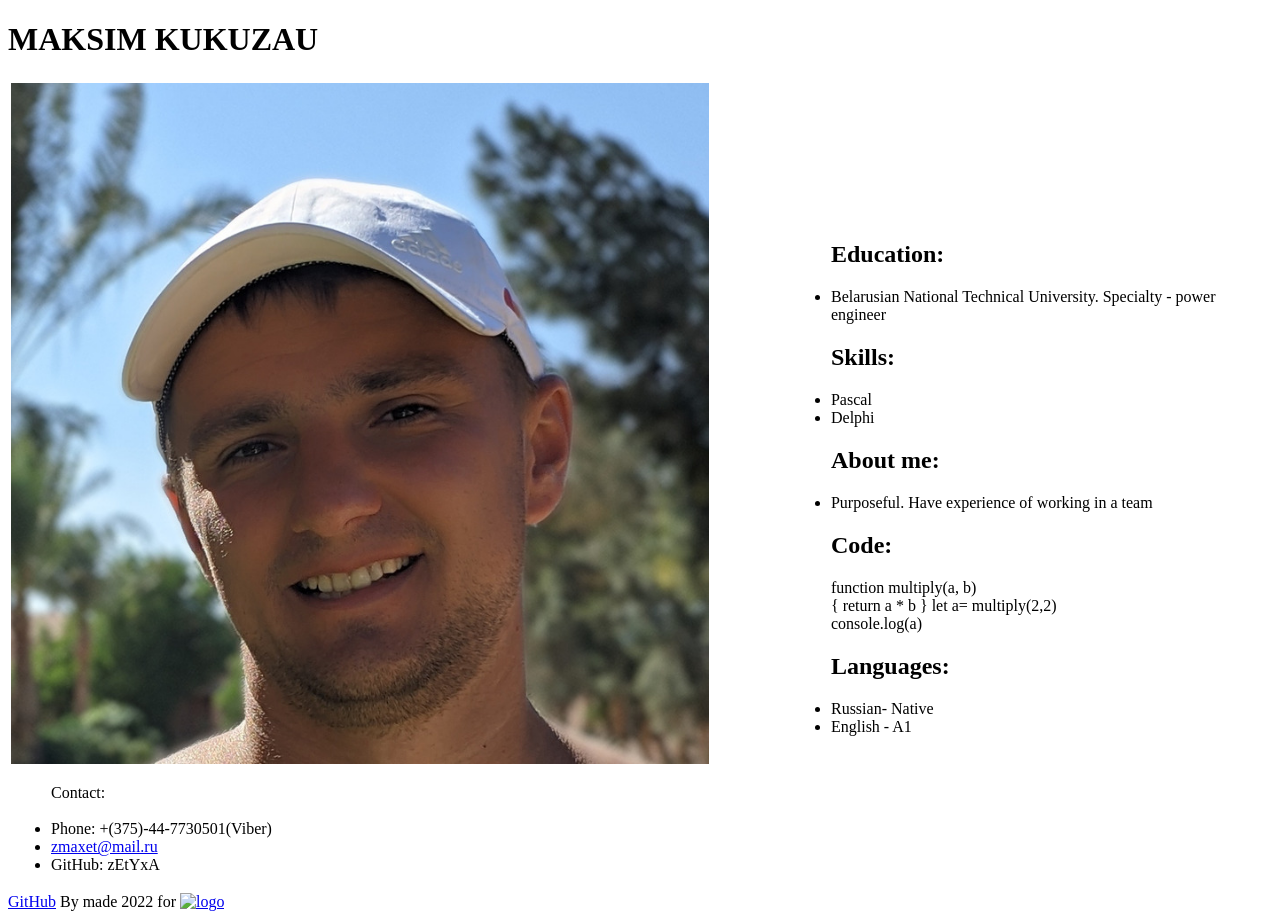
==== index.html @ a3d76f43 "errors recovery" ====
<!DOCTYPE html>
<html lang="en">

<head>

   <meta charset="UTF-8">
   <meta http-equiv="X-UA-Compatible" content="IE=edge">
   <meta name="viewport" content="width=device-width, initial-scale=1.0">
   <title>CV</title>
   <link href="/rsschool-cv/style.css" rel="stylesheet">
</head>


<body class="bod">
   <header>

      <h1 class="namee">MAKSIM KUKUZAU</h1>

   </header>
   <main>
      <table class="table">
         <tr>
            <td class="nav">
               <img src="images/foto3.png" , alt="foto" width="90%" , height="90%">
               <br>
               <ul class=" mame"> Contact: <br><br>
                  <nav>
                     <li class=" info-nav">
                        Phone: +(375)-44-7730501(Viber)
                     </li>

                     <li class=" info">
                        <a href="zmaxet@mail.ru,"> zmaxet@mail.ru</a>

                     <li class=" info">GitHub: zEtYxA</li>
                  </nav>
               </ul>
            </td>
            <td>
               <ul class="mame">
                  <H2 class="mame">Education:</H2>
                  <li class=" info">Belarusian National Technical University. Specialty - power engineer</li>
               </ul>
               <ul class="mame">
                  <H2 class="mame">Skills:</H2>
                  <li class=" info">Pascal</li>
                  <li class=" info">Delphi</li>
               </ul>
               <ul class="mame">
                  <H2 class="mame">About me:</H2>
                  <li class=" info">Purposeful. Have experience of working in a team</li>
               </ul>
               <ul class="mame">
                  <H2 class="mame">Code:</H2>
                  <p class=" info"> function multiply(a, b) <br>
                     { return a * b } let a= multiply(2,2)
                     <br>
                     console.log(a)
                  </p>
               </ul>
               <ul class="mame">
                  <H2 class="mame">Languages:</H2>

                  <li class=" info">Russian- Native</li>
                  <li class=" info">English - A1</li>
               </ul>
            </td>
         </tr>
      </table>
   </main>
   <footer>
      <div class="foot">
         <span>
            <a href=https://github.com/zEtYxA>GitHub</a>
         </span>
         <span>
            By made 2022 for <a href=https://rs.school/js />
            <img src="https://rs.school/images/rs_school_js.svg" alt="logo" width="200px" height="200px">
         </span></a>
      </div>
   </footer>

</body>

</html>
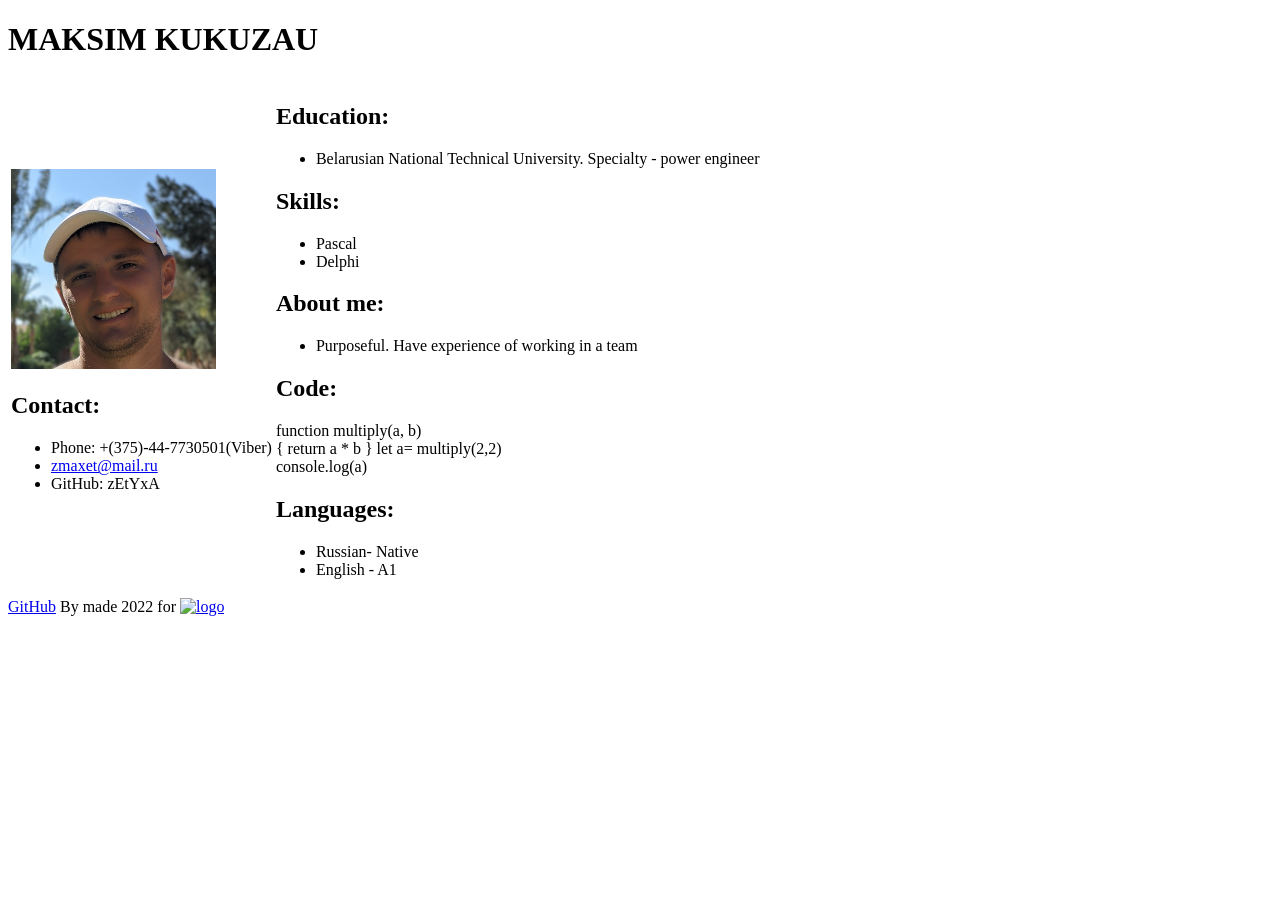
==== commit eba7b3e1: "errors recovery 2" ====
--- a/index.html
+++ b/index.html
@@ -21,45 +21,50 @@
       <table class="table">
          <tr>
             <td class="nav">
-               <img src="images/foto3.png" , alt="foto" width="90%" , height="90%">
+               <img src="images/foto3.png" alt="foto" height="200px">
                <br>
-               <ul class=" mame"> Contact: <br><br>
-                  <nav>
-                     <li class=" info-nav">
-                        Phone: +(375)-44-7730501(Viber)
-                     </li>
+               <H2 class="mame">Contact:</H2>
+               <ul>
 
-                     <li class=" info">
+
+                  <li class=" info-nav">
+                     Phone: +(375)-44-7730501(Viber)
+                  </li>
+
+                  <li class=" info">
+                     <nav>
                         <a href="zmaxet@mail.ru,"> zmaxet@mail.ru</a>
+                     </nav>
+                  <li class=" info">GitHub: zEtYxA</li>
 
-                     <li class=" info">GitHub: zEtYxA</li>
-                  </nav>
                </ul>
             </td>
             <td>
-               <ul class="mame">
-                  <H2 class="mame">Education:</H2>
+               <H2 class="mame">Education:</H2>
+               <ul>
+
                   <li class=" info">Belarusian National Technical University. Specialty - power engineer</li>
                </ul>
-               <ul class="mame">
-                  <H2 class="mame">Skills:</H2>
+               <H2 class="mame">Skills:</H2>
+               <ul>
                   <li class=" info">Pascal</li>
                   <li class=" info">Delphi</li>
                </ul>
-               <ul class="mame">
-                  <H2 class="mame">About me:</H2>
+               <H2 class="mame">About me:</H2>
+               <ul>
+
                   <li class=" info">Purposeful. Have experience of working in a team</li>
                </ul>
-               <ul class="mame">
-                  <H2 class="mame">Code:</H2>
-                  <p class=" info"> function multiply(a, b) <br>
-                     { return a * b } let a= multiply(2,2)
-                     <br>
-                     console.log(a)
-                  </p>
-               </ul>
-               <ul class="mame">
-                  <H2 class="mame">Languages:</H2>
+               <H2 class="mame">Code:</H2>
+               <p class="info code">
+                  function multiply(a, b) <br>
+                  { return a * b } let a= multiply(2,2)
+                  <br>
+                  console.log(a)
+               </p>
+               <H2 class="mame">Languages:</H2>
+               <ul>
+
 
                   <li class=" info">Russian- Native</li>
                   <li class=" info">English - A1</li>
@@ -74,9 +79,9 @@
             <a href=https://github.com/zEtYxA>GitHub</a>
          </span>
          <span>
-            By made 2022 for <a href=https://rs.school/js />
-            <img src="https://rs.school/images/rs_school_js.svg" alt="logo" width="200px" height="200px">
-         </span></a>
+            By made 2022 for <a href=https://rs.school/js>
+               <img src="https://rs.school/images/rs_school_js.svg" alt="logo" width="80px"></a>
+         </span>
       </div>
    </footer>
 
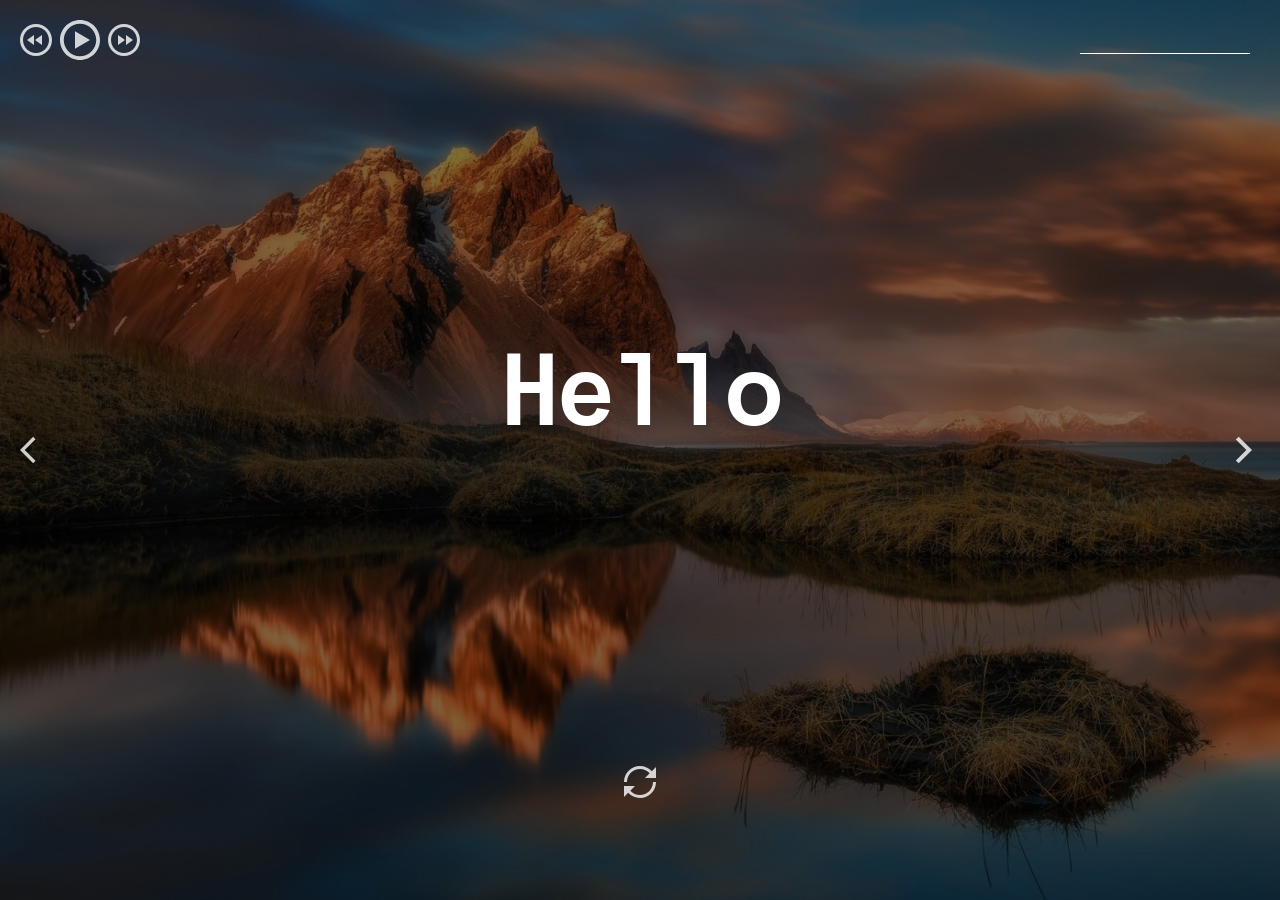
==== commit b4235bdb: "second delete catalog" ====
--- a/index.html
+++ b/index.html
@@ -2,89 +2,57 @@
 <html lang="en">
 
 <head>
-
-   <meta charset="UTF-8">
-   <meta http-equiv="X-UA-Compatible" content="IE=edge">
-   <meta name="viewport" content="width=device-width, initial-scale=1.0">
-   <title>CV</title>
-   <link href="/rsschool-cv/style.css" rel="stylesheet">
+  <meta charset="UTF-8" />
+  <meta name="viewport" content="width=device-width, initial-scale=1.0" />
+  <link href="assets/favicon.ico" rel="shortcut icon" />
+  <link rel="stylesheet" href="css/owfont-regular.css" />
+  <link rel="stylesheet" href="css/style.css" />
+  <link rel="stylesheet" href="js/index.js" />
+  <title>momentum</title>
 </head>
 
-
-<body class="bod">
-   <header>
-
-      <h1 class="namee">MAKSIM KUKUZAU</h1>
-
-   </header>
-   <main>
-      <table class="table">
-         <tr>
-            <td class="nav">
-               <img src="images/foto3.png" alt="foto" height="200px">
-               <br>
-               <H2 class="mame">Contact:</H2>
-               <ul>
-
-
-                  <li class=" info-nav">
-                     Phone: +(375)-44-7730501(Viber)
-                  </li>
-
-                  <li class=" info">
-                     <nav>
-                        <a href="zmaxet@mail.ru,"> zmaxet@mail.ru</a>
-                     </nav>
-                  <li class=" info">GitHub: zEtYxA</li>
-
-               </ul>
-            </td>
-            <td>
-               <H2 class="mame">Education:</H2>
-               <ul>
-
-                  <li class=" info">Belarusian National Technical University. Specialty - power engineer</li>
-               </ul>
-               <H2 class="mame">Skills:</H2>
-               <ul>
-                  <li class=" info">Pascal</li>
-                  <li class=" info">Delphi</li>
-               </ul>
-               <H2 class="mame">About me:</H2>
-               <ul>
-
-                  <li class=" info">Purposeful. Have experience of working in a team</li>
-               </ul>
-               <H2 class="mame">Code:</H2>
-               <p class="info code">
-                  function multiply(a, b) <br>
-                  { return a * b } let a= multiply(2,2)
-                  <br>
-                  console.log(a)
-               </p>
-               <H2 class="mame">Languages:</H2>
-               <ul>
-
-
-                  <li class=" info">Russian- Native</li>
-                  <li class=" info">English - A1</li>
-               </ul>
-            </td>
-         </tr>
-      </table>
-   </main>
-   <footer>
-      <div class="foot">
-         <span>
-            <a href=https://github.com/zEtYxA>GitHub</a>
-         </span>
-         <span>
-            By made 2022 for <a href=https://rs.school/js>
-               <img src="https://rs.school/images/rs_school_js.svg" alt="logo" width="80px"></a>
-         </span>
+<body>
+  <header class="header">
+    <div class="player">
+      <div class="player-controls">
+        <button class="play-prev player-icon"></button>
+        <button class="play player-icon"></button>
+        <button class="play-next player-icon"></button>
       </div>
-   </footer>
-
+      <ul class="play-list"></ul>
+    </div>
+    <div class="weather">
+      <input type="text" class="city" />
+      <i class="weather-icon owf"></i>
+      <div class="weather-error"></div>
+      <div class="description-container">
+        <span class="temperature"></span>
+        <span class="weather-description"></span>
+      </div>
+      <div class="wind"></div>
+      <div class="humidity"></div>
+    </div>
+  </header>
+  <main class="main">
+    <div class="slider-icons">
+      <button class="slide-prev slider-icon"></button>
+      <button class="slide-next slider-icon"></button>
+    </div>
+    <time class="time">Hello</time>
+    <date class="date"></date>
+    <div class="greeting-container">
+      <span class="greeting"></span>
+      <input type="text" class="name" />
+    </div>
+  </main>
+  <footer class="footer">
+    <button class="change-quote"></button>
+    <div>
+      <div class="quote"></div>
+      <div class="author"></div>
+    </div>
+  </footer>
+  <script src="js/script.js"></script>
 </body>
 
 </html>
--- a/css/style.css
+++ b/css/style.css
@@ -0,0 +1,286 @@
+@font-face {
+  font-family: 'Arial-MT';
+  src: url("../assets/fonts/Arial-MT.woff"); /* Путь к файлу со шрифтом */
+ }
+
+* {
+  box-sizing: border-box;
+  margin: 0;
+  padding: 0;
+}
+
+body {
+  min-width: 480px;
+  min-height: 100vh;
+  font-family: 'Arial', sans-serif;
+  font-size: 16px;
+  color: #fff;
+  text-align: center;
+  background: url("../assets/img/bg.jpg") center/cover, rgba(0, 0, 0, 0.5);
+  background-blend-mode: multiply;
+  transition: background-image 1s ease-in-out;
+}
+
+.header {
+  display: flex;
+  justify-content: space-between;
+  align-items: flex-start;
+  width: 100%;
+  height: 30vh;
+  min-height: 220px;  
+  padding: 20px;
+}
+
+.player-controls {
+  display: flex;
+  align-items: center;
+  justify-content: space-between;
+  width: 120px;
+  margin-bottom: 28px;
+}
+
+.play-list {
+  text-align: left;
+}
+
+.play-item {
+  position: relative;
+  padding: 5px;
+  padding-left: 20px;
+  list-style: none;
+  opacity: .8;
+  cursor: pointer;
+  transition: .3s;
+}
+
+.play-item:hover {
+  opacity: 1;
+}
+
+.play-item::before {
+  content: "\2713";  
+  position: absolute;
+  left: 0;
+  top: 2px;
+  font-weight: 900;
+}
+
+.item-active::before {
+  color: #C5B358;
+}
+
+.player-icon,
+.slider-icon,
+.change-quote {
+  width: 32px;
+  height: 32px;
+  background-size: 32px 32px;
+  background-position: center center;
+  background-repeat: no-repeat;
+  background-color: transparent;
+  border: 0;
+  outline: 0;
+  opacity: .8;
+  cursor: pointer;
+  transition: .3s;  
+}
+
+.player-icon:hover,
+.slider-icon:hover,
+.change-quote:hover {
+  opacity: 1;
+}
+
+.player-icon:active,
+.slider-icon:active,
+.change-quote:active {
+  border: 0;
+  outline: 0;  
+  transform: scale(1.1);
+}
+
+.play {
+  width: 40px;
+  height: 40px;
+  background-size: 40px 40px;
+  background-image: url("../assets/svg/play.svg");
+}
+
+.pause {
+  background-image: url("../assets/svg/pause.svg");
+}
+
+.play-prev {
+  background-image: url("../assets/svg/play-prev.svg");
+}
+
+.play-next {
+  background-image: url("../assets/svg/play-next.svg");
+}
+
+.weather {
+  display: flex;
+  flex-direction: column;
+  justify-content: space-between;
+  align-items: flex-start;
+  row-gap: 5px;
+  width: 180px;
+  min-height: 180px;  
+  text-align: left;
+}
+
+.weather-error {
+  margin-top: -10px;
+}
+
+.description-container {
+  display: flex;
+  flex-wrap: wrap;
+  justify-content: flex-start;
+  align-items: center;
+  column-gap: 12px;
+}
+
+.weather-icon {
+  font-size: 44px;
+}
+
+.city {
+  width: 170px;
+  height: 34px;
+  padding: 5px;
+  font-size: 20px;
+  line-height: 24px;
+  color: #fff;  
+  border: 0;
+  outline: 0;
+  border-bottom: 1px solid #fff;
+  background-color: transparent;
+}
+
+.city::placeholder {  
+  font-size: 20px;
+  color: #fff;
+  opacity: .6;
+}
+
+.main {
+  position: relative;
+  display: flex;
+  flex-direction: column;
+  justify-content: center;
+  align-items: center;
+  width: 100%;
+  height: 40vh;
+  min-height: 260px;  
+  padding: 20px;
+}
+
+.slider-icon {
+  position: absolute;
+  top: 50%;
+  margin-top: -16px;
+  cursor: pointer;
+}
+
+.slide-prev {
+  left: 20px;
+  background-image: url("../assets/svg/slider-prev.svg");
+}
+
+.slide-next {
+  right: 20px;
+  background-image: url("../assets/svg/slider-next.svg");
+}
+
+.time {
+  min-height: 124px;
+  margin-bottom: 10px;
+  font-family: 'Arial-MT';
+  font-size: 100px;
+  letter-spacing: -4px;  
+}
+
+.date {
+  min-height: 28px;
+  font-size: 24px;
+  margin-bottom: 20px;
+}
+
+.greeting-container {
+  display: flex;
+  flex-wrap: wrap;
+  justify-content: stretch;
+  align-items: center;
+  min-height: 48px;
+  width: 100vw;
+  font-size: 40px;
+}
+
+.greeting {
+  flex: 1;  
+  padding: 10px;
+  text-align: right;
+}
+
+.name {
+  flex: 1;
+  max-width: 50%;
+  padding: 10px;
+  font-size: 40px;
+  text-align: left;
+  color: #fff;
+  background-color: transparent;
+  border: 0;
+  outline: 0;
+}
+
+.name::placeholder {
+  color: #fff;
+  opacity: .6;
+}
+
+.footer {
+  display: flex;
+  flex-direction: column;
+  justify-content: flex-end;
+  align-items: center;
+  width: 100%;
+  height: 30vh;
+  min-height: 160px;  
+  padding: 20px;
+}
+
+.change-quote {
+  margin-bottom: 30px;
+  background-image: url("../assets/svg/reload.svg");  
+}
+
+.quote {
+  min-height: 32px;
+}
+
+.author {
+  min-height: 20px;
+}
+
+@media (max-width: 768px) {
+  .time {
+    min-height: 80px;
+    font-size: 72px;    
+  }
+
+  .greeting-container {
+    min-height: 40px;
+    font-size: 32px;
+  }
+
+  .greeting {
+    padding: 5px;
+  }
+
+  .name {
+    font-size: 32px;
+    padding: 5px;
+  }
+}
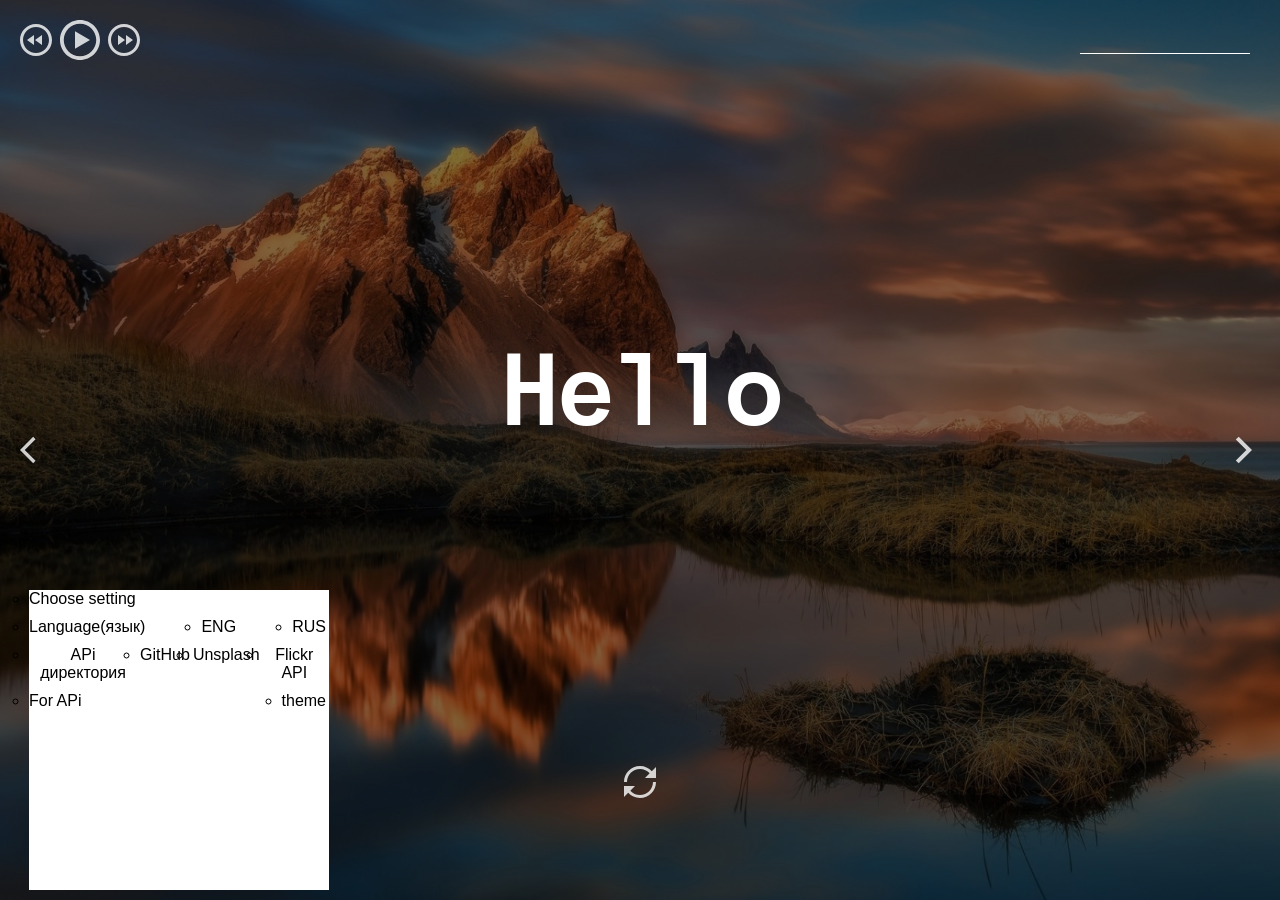
==== commit eda4321c: "ferst version" ====
--- a/index.html
+++ b/index.html
@@ -7,13 +7,14 @@
   <link href="assets/favicon.ico" rel="shortcut icon" />
   <link rel="stylesheet" href="css/owfont-regular.css" />
   <link rel="stylesheet" href="css/style.css" />
-  <link rel="stylesheet" href="js/index.js" />
+
   <title>momentum</title>
 </head>
 
 <body>
   <header class="header">
     <div class="player">
+
       <div class="player-controls">
         <button class="play-prev player-icon"></button>
         <button class="play player-icon"></button>
@@ -48,11 +49,42 @@
   <footer class="footer">
     <button class="change-quote"></button>
     <div>
+      <div class="menu">
+        <ul class="menu__catalog">
+          <ul class="menu__lang">
+            <li class="menu__lang-list">Choose setting</li>
+
+          </ul>
+          <ul class="menu__lang">
+            <li class="menu__lang-list">Language(язык)</li>
+            <li class="menu__lang-list">ENG</li>
+            <li class="menu__lang-list">RUS</li>
+          </ul>
+          <ul class="menu__lang">
+            <li class="menu__lang-list">APi директория</li>
+            <li class="menu__lang-list">GitHub</li>
+            <li class="menu__lang-list">Unsplash </li>
+            <li class="menu__lang-list">Flickr API</li>
+
+          </ul>
+          <ul class="menu__lang">
+            <li class="menu__lang-list">For APi </li>
+
+            <li class="menu__lang-list">theme</li>
+
+          </ul>
+        </ul>
+
+      </div>
+      <div class="install">
+        <img src="../assets/svg/options.svg" alt="opt" class="img">
+      </div>
       <div class="quote"></div>
       <div class="author"></div>
     </div>
   </footer>
-  <script src="js/script.js"></script>
+  <script type="module" src="js/script.js"></script>
+  <script type="module" src="js/playList.js"></script>
 </body>
 
 </html>
--- a/css/style.css
+++ b/css/style.css
@@ -16,6 +16,7 @@
   font-size: 16px;
   color: #fff;
   text-align: center;
+
   background: url("../assets/img/bg.jpg") center/cover, rgba(0, 0, 0, 0.5);
   background-blend-mode: multiply;
   transition: background-image 1s ease-in-out;
@@ -283,4 +284,33 @@
     font-size: 32px;
     padding: 5px;
   }
+}
+.img{
+  position: absolute;
+ 
+  left: 30px;
+  height: 50px;
+  width: 50px;
+}
+.menu{
+  z-index: 20;
+  position: absolute;
+  width: 300px;
+  height: 300px;
+  bottom: 10px;
+  left: 29px;
+  background-color: white;
+}
+.menu__catalog{
+        z-index: 21;
+    color: black;
+}
+.menu__lang{
+  display: flex;
+  justify-content: space-between;
+  margin-bottom: 10px;
+}
+.menu__lang-list{
+  
+  margin-right: 3px;
 }
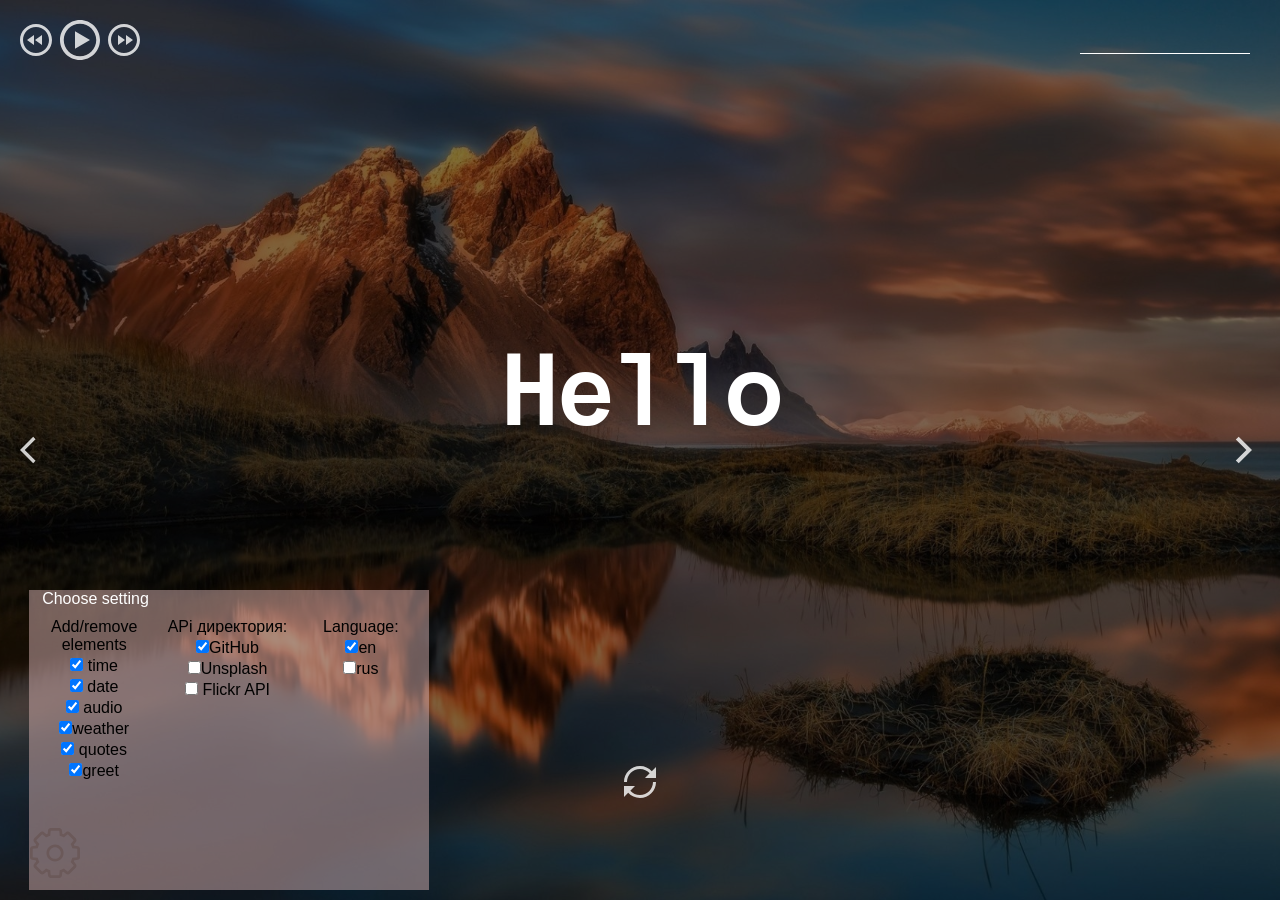
==== commit f06a9d15: "change 1608" ====
--- a/index.html
+++ b/index.html
@@ -50,27 +50,61 @@
     <button class="change-quote"></button>
     <div>
       <div class="menu">
+        <ul class="menu__lang">
+          <li class="menu__lang-list">Choose setting</li>
+
+        </ul>
         <ul class="menu__catalog">
+
           <ul class="menu__lang">
-            <li class="menu__lang-list">Choose setting</li>
+            <li class="menu__lang-list">Add/remove elements</li>
+            <li class="menu__lang-list">
+              <input type="checkbox" name="time" value="yes" checked="yes" id="time" class="rechange">
+              time
+            </li>
+            <li class="menu__lang-list">
+              <input type="checkbox" name="date" value="yes" checked="yes" class="rechange" id="date">
+              date
+            </li>
+            <li class="menu__lang-list">
+              <input type="checkbox" name="audio" value="yes" checked="yes" class="rechange" id="audio">
+              audio
+            </li>
+            <li class="menu__lang-list">
+              <input type="checkbox" name="weather" value="yes" checked="yes" id="weather">weather
+            </li>
+            <li class="menu__lang-list">
+              <input type="checkbox" name="quotes" value="yes" checked="yes" id="quotes">
+              quotes
+            </li>
+            <li class="menu__lang-list">
+              <input type="checkbox" name="greet" value="yes" checked="yes" id="greeting">greet
+            </li>
+
+
+
 
           </ul>
           <ul class="menu__lang">
-            <li class="menu__lang-list">Language(язык)</li>
-            <li class="menu__lang-list">ENG</li>
-            <li class="menu__lang-list">RUS</li>
-          </ul>
-          <ul class="menu__lang">
-            <li class="menu__lang-list">APi директория</li>
-            <li class="menu__lang-list">GitHub</li>
-            <li class="menu__lang-list">Unsplash </li>
-            <li class="menu__lang-list">Flickr API</li>
+            <li class="menu__lang-list">APi директория:</li>
+            <li class="menu__lang-list">
+              <input type="checkbox" value="yes" checked="yes" id="GitHub">GitHub
+            </li>
+            <li class="menu__lang-list">
+              <input type="checkbox" name="Unsplash" value="yes" id="Unsplash">Unsplash
+            </li>
+            <li class="menu__lang-list">
+              <input type="checkbox" name="Flickr" value="yes" id="Flickr">
+              Flickr API
+            </li>
 
           </ul>
           <ul class="menu__lang">
-            <li class="menu__lang-list">For APi </li>
+            <li class="menu__lang-list">Language:</li>
 
-            <li class="menu__lang-list">theme</li>
+            <li class="menu__lang-list"> <input type="checkbox" name="Flickr" value="yes" checked="yes" id="en"
+                class="lang">en</li>
+            <li class="menu__lang-list"> <input type="checkbox" name="Flickr" value="yes" id="rus" class="lang">rus</li>
 
           </ul>
         </ul>
--- a/css/style.css
+++ b/css/style.css
@@ -295,22 +295,34 @@
 .menu{
   z-index: 20;
   position: absolute;
-  width: 300px;
+  width: 400px;
   height: 300px;
   bottom: 10px;
   left: 29px;
-  background-color: white;
+ 
+  background-color: rgba(214, 178, 178, 0.5);
 }
 .menu__catalog{
         z-index: 21;
     color: black;
 }
+.menu__catalog{
+  display: flex;
+}
 .menu__lang{
-  display: flex;
-  justify-content: space-between;
+ 
+  justify-content: left;
+width: 34%;
   margin-bottom: 10px;
 }
+.menu__table{
+  display: flex;
+  justify-content: space-around;
+}
 .menu__lang-list{
-  
+  list-style: none;
   margin-right: 3px;
-}+  margin-bottom: 3px;
+}
+
+
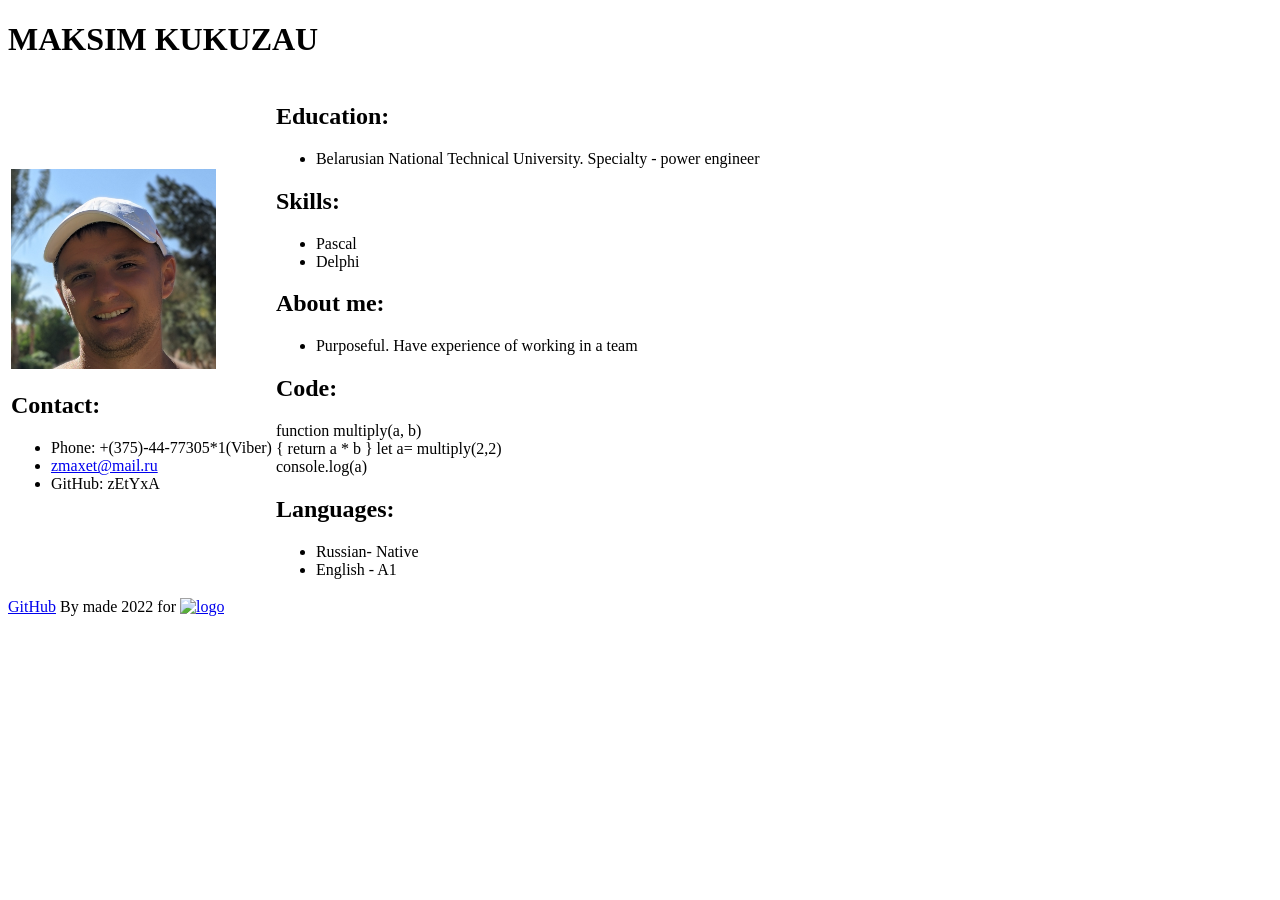
==== commit 2534b8a7: "asdasd" ====
--- a/index.html
+++ b/index.html
@@ -2,123 +2,89 @@
 <html lang="en">
 
 <head>
-  <meta charset="UTF-8" />
-  <meta name="viewport" content="width=device-width, initial-scale=1.0" />
-  <link href="assets/favicon.ico" rel="shortcut icon" />
-  <link rel="stylesheet" href="css/owfont-regular.css" />
-  <link rel="stylesheet" href="css/style.css" />
 
-  <title>momentum</title>
+   <meta charset="UTF-8">
+   <meta http-equiv="X-UA-Compatible" content="IE=edge">
+   <meta name="viewport" content="width=device-width, initial-scale=1.0">
+   <title>CV</title>
+   <link href="/rsschool-cv/style.css" rel="stylesheet">
 </head>
 
-<body>
-  <header class="header">
-    <div class="player">
 
-      <div class="player-controls">
-        <button class="play-prev player-icon"></button>
-        <button class="play player-icon"></button>
-        <button class="play-next player-icon"></button>
-      </div>
-      <ul class="play-list"></ul>
-    </div>
-    <div class="weather">
-      <input type="text" class="city" />
-      <i class="weather-icon owf"></i>
-      <div class="weather-error"></div>
-      <div class="description-container">
-        <span class="temperature"></span>
-        <span class="weather-description"></span>
-      </div>
-      <div class="wind"></div>
-      <div class="humidity"></div>
-    </div>
-  </header>
-  <main class="main">
-    <div class="slider-icons">
-      <button class="slide-prev slider-icon"></button>
-      <button class="slide-next slider-icon"></button>
-    </div>
-    <time class="time">Hello</time>
-    <date class="date"></date>
-    <div class="greeting-container">
-      <span class="greeting"></span>
-      <input type="text" class="name" />
-    </div>
-  </main>
-  <footer class="footer">
-    <button class="change-quote"></button>
-    <div>
-      <div class="menu">
-        <ul class="menu__lang">
-          <li class="menu__lang-list">Choose setting</li>
+<body class="bod">
+   <header>
 
-        </ul>
-        <ul class="menu__catalog">
+      <h1 class="namee">MAKSIM KUKUZAU</h1>
 
-          <ul class="menu__lang">
-            <li class="menu__lang-list">Add/remove elements</li>
-            <li class="menu__lang-list">
-              <input type="checkbox" name="time" value="yes" checked="yes" id="time" class="rechange">
-              time
-            </li>
-            <li class="menu__lang-list">
-              <input type="checkbox" name="date" value="yes" checked="yes" class="rechange" id="date">
-              date
-            </li>
-            <li class="menu__lang-list">
-              <input type="checkbox" name="audio" value="yes" checked="yes" class="rechange" id="audio">
-              audio
-            </li>
-            <li class="menu__lang-list">
-              <input type="checkbox" name="weather" value="yes" checked="yes" id="weather">weather
-            </li>
-            <li class="menu__lang-list">
-              <input type="checkbox" name="quotes" value="yes" checked="yes" id="quotes">
-              quotes
-            </li>
-            <li class="menu__lang-list">
-              <input type="checkbox" name="greet" value="yes" checked="yes" id="greeting">greet
-            </li>
+   </header>
+   <main>
+      <table class="table">
+         <tr>
+            <td class="nav">
+               <img src="images/foto3.png" alt="foto" height="200">
+               <br>
+               <H2 class="mame">Contact:</H2>
+               <ul>
 
 
+                  <li class=" info-nav">
+                     Phone: +(375)-44-77305*1(Viber)
+                  </li>
+
+                  <li class=" info">
+                     <nav>
+                        <a href="zmaxet@mail.ru,"> zmaxet@mail.ru</a>
+                     </nav>
+                  <li class=" info">GitHub: zEtYxA</li>
+
+               </ul>
+            </td>
+            <td>
+               <H2 class="mame">Education:</H2>
+               <ul>
+
+                  <li class=" info">Belarusian National Technical University. Specialty - power engineer</li>
+               </ul>
+               <H2 class="mame">Skills:</H2>
+               <ul>
+                  <li class=" info">Pascal</li>
+                  <li class=" info">Delphi</li>
+               </ul>
+               <H2 class="mame">About me:</H2>
+               <ul>
+
+                  <li class=" info">Purposeful. Have experience of working in a team</li>
+               </ul>
+               <H2 class="mame">Code:</H2>
+               <p class="info code">
+                  function multiply(a, b) <br>
+                  { return a * b } let a= multiply(2,2)
+                  <br>
+                  console.log(a)
+               </p>
+               <H2 class="mame">Languages:</H2>
+               <ul>
 
 
-          </ul>
-          <ul class="menu__lang">
-            <li class="menu__lang-list">APi директория:</li>
-            <li class="menu__lang-list">
-              <input type="checkbox" value="yes" checked="yes" id="GitHub">GitHub
-            </li>
-            <li class="menu__lang-list">
-              <input type="checkbox" name="Unsplash" value="yes" id="Unsplash">Unsplash
-            </li>
-            <li class="menu__lang-list">
-              <input type="checkbox" name="Flickr" value="yes" id="Flickr">
-              Flickr API
-            </li>
+                  <li class=" info">Russian- Native</li>
+                  <li class=" info">English - A1</li>
+               </ul>
+            </td>
+         </tr>
+      </table>
+   </main>
+   <footer>
+      <div class="foot">
+         <span>
+            <a href=https://github.com/zEtYxA>GitHub</a>
+         </span>
+         <span>
+            By made 2022 for <a href=https://rs.school/js>
+               <img src="https://rs.school/images/rs_school_js.svg" alt="logo" width="80"></a>
+         </span>
+      </div>
+   </footer>
 
-          </ul>
-          <ul class="menu__lang">
-            <li class="menu__lang-list">Language:</li>
-
-            <li class="menu__lang-list"> <input type="checkbox" name="Flickr" value="yes" checked="yes" id="en"
-                class="lang">en</li>
-            <li class="menu__lang-list"> <input type="checkbox" name="Flickr" value="yes" id="rus" class="lang">rus</li>
-
-          </ul>
-        </ul>
-
-      </div>
-      <div class="install">
-        <img src="../assets/svg/options.svg" alt="opt" class="img">
-      </div>
-      <div class="quote"></div>
-      <div class="author"></div>
-    </div>
-  </footer>
-  <script type="module" src="js/script.js"></script>
-  <script type="module" src="js/playList.js"></script>
 </body>
 
 </html>
